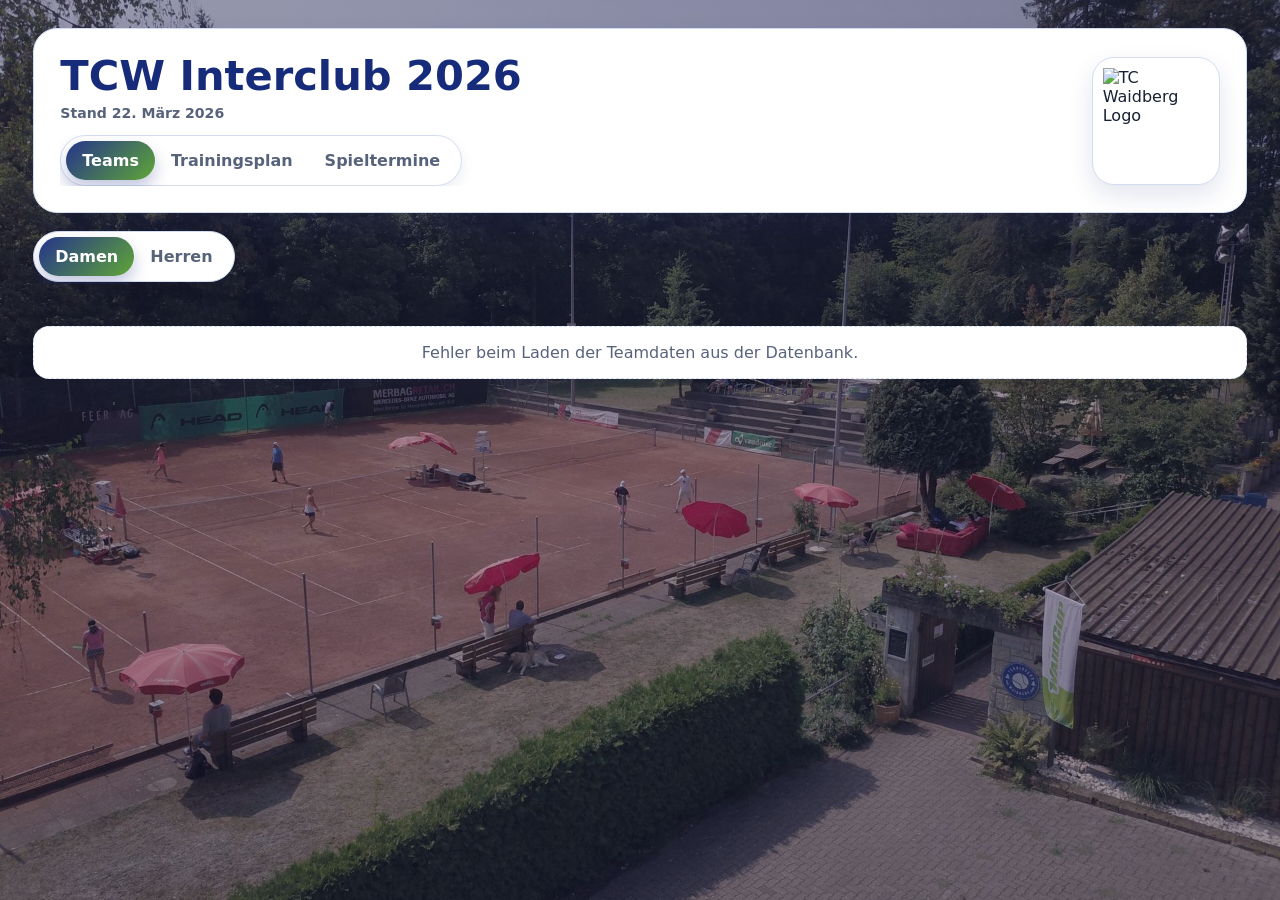
==== index.html @ bbd79ced "Initial commit" ====
<!doctype html>
<html lang="de">
<head>
  <meta charset="utf-8" />
  <meta name="viewport" content="width=device-width, initial-scale=1" />
  <title>Interclub 2026 | TC Waidberg</title>
  <link rel="preload" href="./fonts/manrope-400.ttf" as="font" type="font/ttf" crossorigin />
  <link rel="preload" href="./fonts/manrope-700.ttf" as="font" type="font/ttf" crossorigin />
  <link rel="icon" type="image/png" sizes="64x64" href="./favicon.png" />
  <link rel="shortcut icon" href="./favicon.ico" />
  <link rel="stylesheet" href="./style.css" />
</head>
<body>
  <main class="page">
    <section class="hero">
      <div>
        <h1>TCW Interclub 2026</h1>
        <div id="header-stand" class="subhead">Stand 22. März 2026</div>
        <div class="page-nav" aria-label="Seitennavigation">
          <div class="switch" role="tablist" aria-label="Seitenbereiche">
            <button class="active" type="button" data-view="teams">Teams</button>
            <button type="button" data-view="training">Trainingsplan</button>
            <button type="button" data-view="matches">Spieltermine</button>
          </div>
        </div>
      </div>
      <div class="logo-wrap" aria-label="TC Waidberg Logo">
        <img src="./logo-tcw.png" alt="TC Waidberg Logo" />
      </div>
    </section>

    <section id="view-teams" class="view active" aria-live="polite">
      <section class="toolbar" aria-label="Filterleiste">
        <div class="switch" role="tablist" aria-label="Kategorie">
          <button id="btn-damen" class="active" type="button" data-key="damen">Damen</button>
          <button id="btn-herren" type="button" data-key="herren">Herren</button>
        </div>
      </section>
      <section id="teams-grid" class="grid"></section>
      <div id="teams-empty" class="empty">Keine Teams für diese Auswahl.</div>
    </section>

    <section id="view-training" class="view" aria-live="polite">
      <section class="toolbar" aria-label="Tag auswählen">
        <div class="switch" role="tablist" aria-label="Wochentag">
          <button class="active" type="button" data-day="Montag">Montag</button>
          <button type="button" data-day="Dienstag">Dienstag</button>
          <button type="button" data-day="Mittwoch">Mittwoch</button>
          <button type="button" data-day="Donnerstag">Donnerstag</button>
          <button type="button" data-day="Freitag">Freitag</button>
        </div>
      </section>
      <section class="panel">
        <div class="table-wrap">
          <table>
            <thead>
              <tr>
                <th>Zeit</th>
                <th>Platz 1</th>
                <th>Platz 2</th>
                <th>Platz 3</th>
                <th>Platz 4</th>
                <th>Platz 5</th>
                <th>Platz 6</th>
              </tr>
            </thead>
            <tbody id="plan-body"></tbody>
          </table>
        </div>
      </section>
      <section class="legend">
        <h2>Grundsätze / Legende</h2>
        <ul id="legend-list"></ul>
      </section>
    </section>

    <section id="view-matches" class="view" aria-live="polite">
      <section class="toolbar" aria-label="Filter und externe Links">
        <div class="switch" role="tablist" aria-label="Runde">
          <button class="active" type="button" data-round="1">Runde 1</button>
          <button type="button" data-round="2">Runde 2</button>
          <button type="button" data-round="3">Runde 3</button>
          <button type="button" data-round="4">Runde 4</button>
          <button type="button" data-round="5">Runde 5</button>
        </div>
        <a class="cta-link" href="https://www.mytennis.ch/de/interclub/vereinsergebnisse?clubId=1298&year=2026" target="_blank" rel="noopener noreferrer">
          Link zu Swisstennis
        </a>
      </section>
      <section class="panel">
        <div class="table-wrap">
          <table class="matches-table">
            <thead>
              <tr>
                <th>Datum</th>
                <th>Zeit</th>
                <th>Liga</th>
                <th>Heimteam</th>
                <th>Gastteam</th>
              </tr>
            </thead>
            <tbody id="matches-body"></tbody>
          </table>
        </div>
      </section>
    </section>
  </main>

  <template id="card-template">
    <article class="card">
      <header class="card-head">
        <h2 class="card-title"></h2>
        <div class="card-meta">
          <div class="meta-line meta-teamziel"></div>
          <div class="meta-line meta-training"></div>
        </div>
      </header>
      <ul class="players"></ul>
    </article>
  </template>

  <script src="./app.js"></script>
</body>
</html>
---- style.css ----
@font-face {
  font-family: "Manrope";
  font-style: normal;
  font-weight: 400;
  font-display: swap;
  src: url("./fonts/manrope-400.ttf") format("truetype");
}

@font-face {
  font-family: "Manrope";
  font-style: normal;
  font-weight: 500;
  font-display: swap;
  src: url("./fonts/manrope-500.ttf") format("truetype");
}

@font-face {
  font-family: "Manrope";
  font-style: normal;
  font-weight: 700;
  font-display: swap;
  src: url("./fonts/manrope-700.ttf") format("truetype");
}

@font-face {
  font-family: "Manrope";
  font-style: normal;
  font-weight: 800;
  font-display: swap;
  src: url("./fonts/manrope-800.ttf") format("truetype");
}

:root {
  --blue-900: #172b7b;
  --blue-800: #25348b;
  --green-600: #5fa637;
  --green-100: #e7f5df;
  --text: #172033;
  --muted: #57627b;
  --line: #d3ddf1;
  --surface: #ffffff;
  --shadow: 0 14px 30px rgba(23, 43, 123, 0.12);
  --radius-xl: 24px;
  --radius-lg: 18px;
}

* { box-sizing: border-box; }

body {
  margin: 0;
  font-family: "Manrope", system-ui, -apple-system, Segoe UI, Roboto, Arial, sans-serif;
  color: var(--text);
  background:
    linear-gradient(rgba(10, 19, 58, 0.34), rgba(10, 19, 58, 0.34)),
    url("./bg-home.jpg") center / cover fixed no-repeat;
  min-height: 100vh;
}

.page {
  max-width: 1280px;
  margin: 0 auto;
  padding: 28px clamp(18px, 2.6vw, 36px) 44px;
}

.hero {
  display: grid;
  grid-template-columns: 1fr auto;
  gap: 18px;
  align-items: center;
  background: #fff;
  border: 1px solid var(--line);
  border-radius: var(--radius-xl);
  box-shadow: var(--shadow);
  padding: clamp(18px, 2.2vw, 26px);
}

h1 {
  margin: 0;
  line-height: 1.02;
  color: var(--blue-900);
  font-size: clamp(1.55rem, 3.5vw, 2.6rem);
  font-weight: 800;
}

.subhead {
  margin-top: 8px;
  font-size: 0.88rem;
  font-weight: 700;
  color: var(--muted);
}

.logo-wrap {
  width: clamp(86px, 11vw, 128px);
  aspect-ratio: 1 / 1;
  border-radius: 22px;
  background: #fff;
  border: 1px solid var(--line);
  display: grid;
  place-items: center;
  padding: 10px;
  box-shadow: 0 10px 24px rgba(23, 43, 123, 0.12);
}

.logo-wrap img {
  width: 100%;
  height: 100%;
  object-fit: contain;
}

.page-nav {
  margin-top: 14px;
  overflow-x: auto;
  -webkit-overflow-scrolling: touch;
}

.toolbar {
  margin-top: 18px;
  display: flex;
  flex-wrap: nowrap;
  gap: 10px;
  align-items: center;
  justify-content: flex-start;
  overflow-x: auto;
  -webkit-overflow-scrolling: touch;
  padding-bottom: 2px;
}

.switch {
  display: inline-flex;
  background: #fff;
  border: 1px solid var(--line);
  border-radius: 999px;
  padding: 5px;
  box-shadow: 0 6px 14px rgba(23, 43, 123, 0.08);
  flex: 0 0 auto;
}

.switch button,
.switch a {
  border: 0;
  background: transparent;
  color: var(--muted);
  font: inherit;
  font-weight: 700;
  padding: 10px 16px;
  border-radius: 999px;
  cursor: pointer;
  transition: all .18s ease;
  text-decoration: none;
  white-space: nowrap;
}

.switch .active {
  background: linear-gradient(135deg, var(--blue-800), var(--green-600));
  color: #fff;
  box-shadow: 0 8px 16px rgba(37, 52, 139, 0.28);
}

.view {
  display: none;
}

.view.active {
  display: block;
}

.grid {
  margin-top: 16px;
  display: grid;
  grid-template-columns: repeat(12, 1fr);
  gap: 14px;
}

.card {
  grid-column: span 4;
  background: var(--surface);
  border: 1px solid var(--line);
  border-radius: var(--radius-lg);
  overflow: clip;
  box-shadow: 0 8px 18px rgba(23, 43, 123, 0.09);
  display: flex;
  flex-direction: column;
  min-height: 250px;
}

.card-head {
  background: var(--blue-800);
  color: #fff;
  padding: 14px 14px 12px;
  border-bottom: 4px solid var(--green-600);
  display: flex;
  flex-direction: column;
  gap: 4px;
}

.card-title {
  margin: 0;
  font-size: 1.02rem;
  line-height: 1.24;
  font-weight: 800;
}

.card-meta {
  font-size: 0.83rem;
  line-height: 1.28;
  font-weight: 500;
  display: grid;
  gap: 3px;
  margin-top: 2px;
}

.meta-line { opacity: 0.96; }

.players {
  list-style: none;
  margin: 0;
  padding: 10px 14px 14px;
  display: grid;
  gap: 7px;
  font-size: 0.92rem;
  color: var(--text);
}

.players li {
  line-height: 1.24;
  display: grid;
  grid-template-columns: 1fr auto;
  align-items: baseline;
  gap: 10px;
}

.player-link {
  cursor: pointer;
  text-decoration: underline;
  text-decoration-thickness: 1px;
  text-underline-offset: 2px;
}

.player-rank {
  font-weight: 800;
  color: var(--muted);
  white-space: nowrap;
  text-align: right;
}

.empty {
  margin-top: 26px;
  border: 1px dashed var(--line);
  border-radius: 16px;
  background: #fff;
  color: var(--muted);
  padding: 16px;
  text-align: center;
  display: none;
}

.panel {
  margin-top: 16px;
  background: #fff;
  border: 1px solid var(--line);
  border-radius: var(--radius-lg);
  box-shadow: 0 8px 18px rgba(23, 43, 123, 0.09);
  overflow: hidden;
}

.table-wrap {
  overflow-x: auto;
}

table {
  width: 100%;
  border-collapse: collapse;
  min-width: 860px;
}

.matches-table {
  min-width: 980px;
}

thead th {
  background: var(--blue-800);
  color: #fff;
  text-align: left;
  font-size: 0.88rem;
  padding: 12px;
  border-bottom: 3px solid var(--green-600);
  white-space: nowrap;
}

tbody td {
  padding: 10px 12px;
  border-bottom: 1px solid var(--line);
  font-size: 0.9rem;
  vertical-align: top;
}

tbody tr:nth-child(even) td {
  background: #fafcff;
}

tbody tr:last-child td {
  border-bottom: 0;
}

td.time,
.col-date,
.col-time {
  white-space: nowrap;
}

td.time,
.date-label {
  font-weight: 800;
  color: var(--blue-900);
}

.muted {
  color: #9aa5be;
}

.legend {
  margin-top: 16px;
  background: #fff;
  border: 1px solid var(--line);
  border-radius: var(--radius-lg);
  box-shadow: 0 8px 18px rgba(23, 43, 123, 0.09);
  padding: 16px;
}

.legend h2 {
  margin: 0 0 10px;
  font-size: 1.05rem;
  color: var(--blue-900);
}

.legend ul {
  list-style: none;
  margin: 0;
  padding: 0;
  display: grid;
  gap: 8px;
  font-size: 0.9rem;
}

.legend li {
  border: 1px solid var(--line);
  border-radius: 12px;
  padding: 8px 10px;
  background: #fbfcff;
}

.legend strong {
  color: var(--blue-900);
}

.cta-link {
  display: inline-flex;
  align-items: center;
  justify-content: center;
  padding: 10px 16px;
  border-radius: 999px;
  border: 1px solid var(--line);
  background: #fff;
  color: var(--blue-900);
  font-weight: 800;
  text-decoration: none;
  box-shadow: 0 6px 14px rgba(23, 43, 123, 0.08);
  white-space: nowrap;
  flex: 0 0 auto;
}

.club-name {
  font-weight: 800;
  color: var(--blue-900);
}

@media (max-width: 900px) {
  .hero { grid-template-columns: minmax(0, 1fr) auto; }
  .logo-wrap { width: 76px; }
  .card { grid-column: span 6; }
}

@media (max-width: 620px) {
  .page { padding-inline: 12px; }
  .card { grid-column: span 12; }
  .players { font-size: 0.9rem; }
  .switch button,
  .switch a,
  .cta-link { padding: 9px 12px; }
}

@media print {
  body { background: #fff; }
  .page { max-width: none; padding: 0; }
  .hero, .toolbar, .panel, .legend { box-shadow: none; }
}
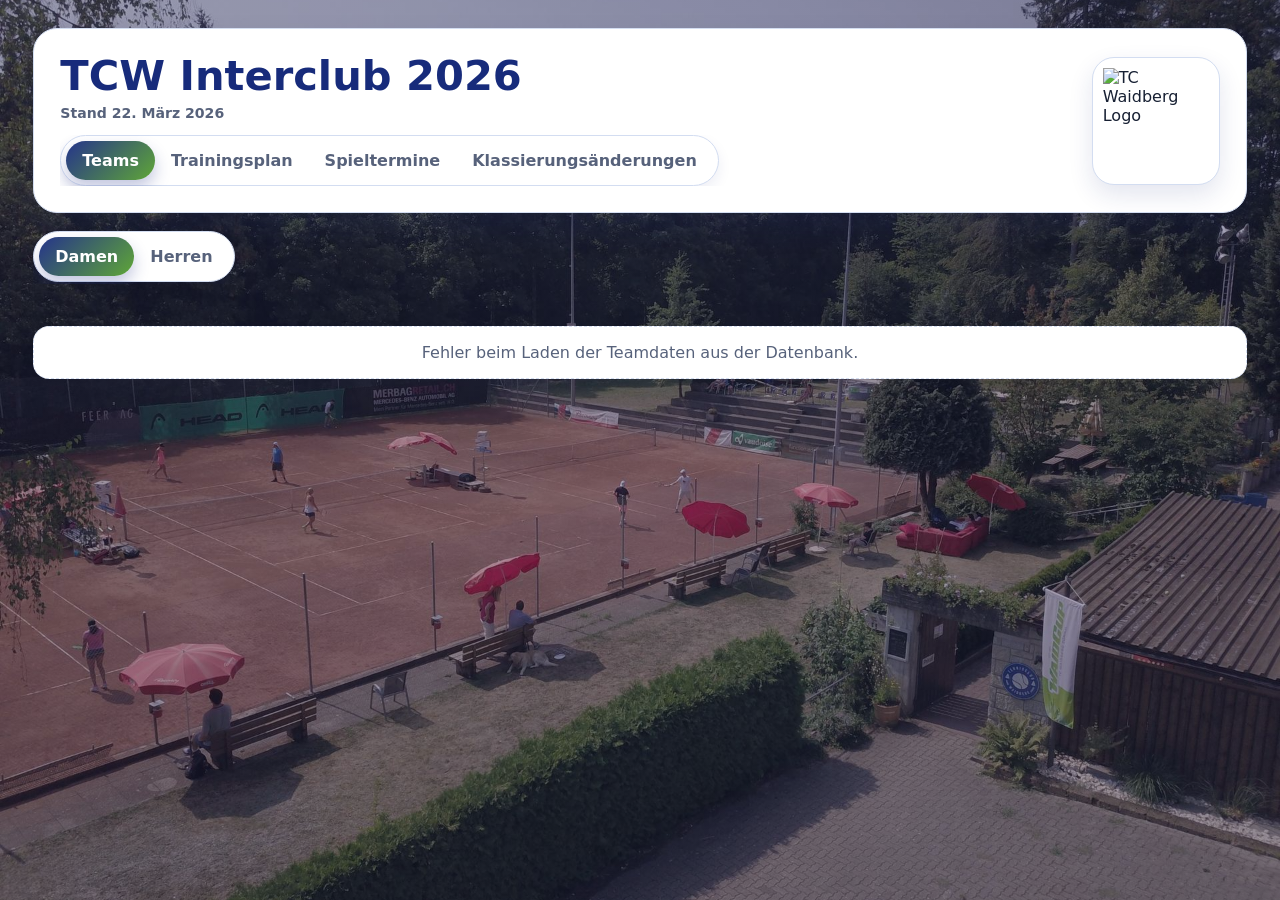
==== commit 2eecf80a: "Update interclub site and admin tooling" ====
--- a/index.html
+++ b/index.html
@@ -21,6 +21,7 @@
             <button class="active" type="button" data-view="teams">Teams</button>
             <button type="button" data-view="training">Trainingsplan</button>
             <button type="button" data-view="matches">Spieltermine</button>
+            <button type="button" data-view="changes">Klassierungsänderungen</button>
           </div>
         </div>
       </div>
@@ -104,6 +105,25 @@
         </div>
       </section>
     </section>
+
+    <section id="view-changes" class="view" aria-live="polite">
+      <section class="panel">
+        <div class="table-wrap">
+          <table class="changes-table">
+            <thead>
+              <tr>
+                <th>Spieler</th>
+                <th>Klassierung neu</th>
+                <th>Klassierung alt</th>
+                <th>Datum</th>
+              </tr>
+            </thead>
+            <tbody id="changes-body"></tbody>
+          </table>
+        </div>
+      </section>
+      <div id="changes-empty" class="empty">Keine Klassierungsänderungen vorhanden.</div>
+    </section>
   </main>
 
   <template id="card-template">
--- a/style.css
+++ b/style.css
@@ -277,6 +277,10 @@
   min-width: 980px;
 }
 
+.changes-table {
+  min-width: 780px;
+}
+
 thead th {
   background: var(--blue-800);
   color: #fff;
@@ -374,6 +378,48 @@
   color: var(--blue-900);
 }
 
+.change-player {
+  display: inline-flex;
+  align-items: center;
+  gap: 10px;
+}
+
+.change-link {
+  color: var(--blue-900);
+  font-weight: 700;
+  text-decoration: none;
+}
+
+.change-link:hover {
+  text-decoration: underline;
+}
+
+.change-arrow {
+  display: inline-grid;
+  place-items: center;
+  width: 24px;
+  height: 24px;
+  border-radius: 999px;
+  font-size: 0.95rem;
+  font-weight: 800;
+  line-height: 1;
+}
+
+.change-arrow.up {
+  background: var(--green-100);
+  color: var(--green-600);
+}
+
+.change-arrow.down {
+  background: #ffe9eb;
+  color: #b3354b;
+}
+
+.change-arrow.flat {
+  background: #eef2fb;
+  color: var(--muted);
+}
+
 @media (max-width: 900px) {
   .hero { grid-template-columns: minmax(0, 1fr) auto; }
   .logo-wrap { width: 76px; }
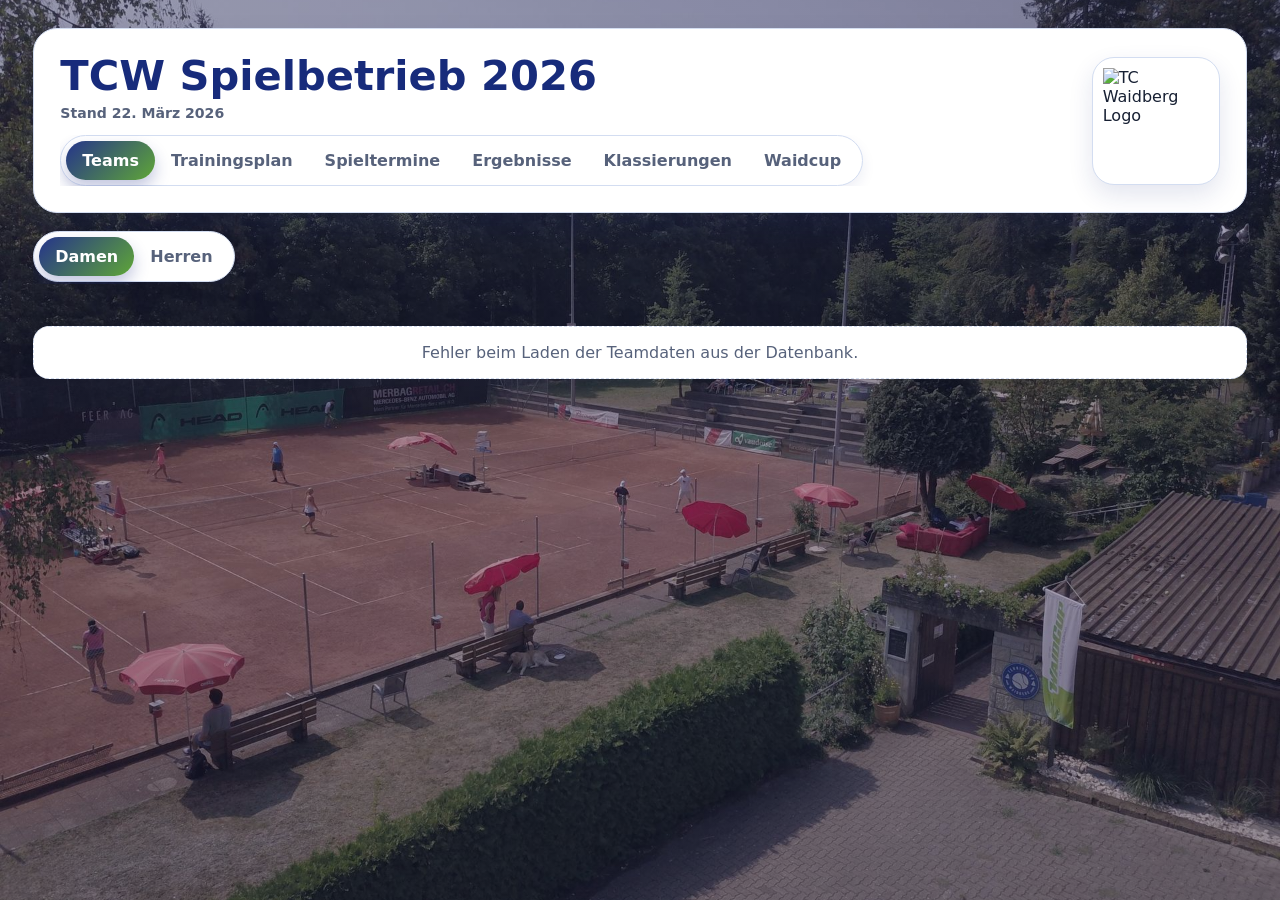
==== commit aa4e5d9e: "Add year-aware interclub results and UI updates" ====
--- a/index.html
+++ b/index.html
@@ -3,25 +3,27 @@
 <head>
   <meta charset="utf-8" />
   <meta name="viewport" content="width=device-width, initial-scale=1" />
-  <title>Interclub 2026 | TC Waidberg</title>
+  <title>TCW Spielbetrieb 2026 | TC Waidberg</title>
   <link rel="preload" href="./fonts/manrope-400.ttf" as="font" type="font/ttf" crossorigin />
   <link rel="preload" href="./fonts/manrope-700.ttf" as="font" type="font/ttf" crossorigin />
   <link rel="icon" type="image/png" sizes="64x64" href="./favicon.png" />
   <link rel="shortcut icon" href="./favicon.ico" />
-  <link rel="stylesheet" href="./style.css" />
+  <link rel="stylesheet" href="./style.css?v=20260427j" />
 </head>
 <body>
   <main class="page">
     <section class="hero">
       <div>
-        <h1>TCW Interclub 2026</h1>
+        <h1>TCW Spielbetrieb 2026</h1>
         <div id="header-stand" class="subhead">Stand 22. März 2026</div>
         <div class="page-nav" aria-label="Seitennavigation">
           <div class="switch" role="tablist" aria-label="Seitenbereiche">
             <button class="active" type="button" data-view="teams">Teams</button>
             <button type="button" data-view="training">Trainingsplan</button>
             <button type="button" data-view="matches">Spieltermine</button>
-            <button type="button" data-view="changes">Klassierungsänderungen</button>
+            <button type="button" data-view="results">Ergebnisse</button>
+            <button type="button" data-view="ratings">Klassierungen</button>
+            <button type="button" data-view="waidcup">Waidcup</button>
           </div>
         </div>
       </div>
@@ -106,30 +108,201 @@
       </section>
     </section>
 
-    <section id="view-changes" class="view" aria-live="polite">
-      <section class="panel">
+    <section id="view-results" class="view" aria-live="polite">
+      <section class="toolbar results-toolbar" aria-label="Interclub-Filter">
+        <div class="results-filter-stack">
+          <div class="results-year-switch" role="tablist" aria-label="Jahr auswählen">
+            <button type="button" data-results-year="2026">2026</button>
+            <button type="button" data-results-year="2025">2025</button>
+            <button type="button" data-results-year="2024">2024</button>
+            <button type="button" data-results-year="2023">2023</button>
+            <button type="button" data-results-year="2022">2022</button>
+            <button type="button" data-results-year="2021">2021</button>
+          </div>
+          <div id="results-team-switch" class="results-team-switch"></div>
+        </div>
+      </section>
+      <section class="panel results-panel">
+        <div id="results-overview">
+          <div class="results-intro">
+            <h2 id="results-title">Ergebnisse</h2>
+            <p id="results-subtitle">Lädt…</p>
+          </div>
+          <div class="results-grid">
+            <div class="results-column">
+              <p class="results-section-title">Resultate</p>
+              <div class="table-wrap">
+                <table class="results-table">
+                  <thead>
+                    <tr>
+                      <th>Runde</th>
+                      <th>Datum</th>
+                      <th>Begegnung</th>
+                      <th>Resultat</th>
+                    </tr>
+                  </thead>
+                  <tbody id="results-matches-body"></tbody>
+                </table>
+              </div>
+            </div>
+            <div class="results-column">
+              <p class="results-section-title">Rangliste</p>
+              <div class="table-wrap">
+                <table class="results-ranking-table">
+                  <thead>
+                    <tr>
+                      <th>Rang</th>
+                      <th>Team</th>
+                      <th>Punkte</th>
+                      <th>Sätze</th>
+                    </tr>
+                  </thead>
+                  <tbody id="results-ranking-body"></tbody>
+                </table>
+              </div>
+            </div>
+          </div>
+        </div>
+        <div id="results-detail" class="results-detail" hidden>
+          <div class="results-detail-head">
+            <button id="results-back" class="results-back" type="button">← Zurück</button>
+            <div class="results-detail-meta">
+              <h2 id="encount-title">Begegnung</h2>
+              <p id="encount-subtitle">Lädt…</p>
+            </div>
+            <a id="encount-badge" class="encount-badge" href="#" target="_blank" rel="noopener noreferrer">–:–</a>
+          </div>
+          <div class="results-detail-section">
+            <p class="results-section-title">Einzel</p>
+            <div class="table-wrap">
+              <table class="encount-table">
+                <thead>
+                  <tr>
+                    <th>Position</th>
+                    <th id="encount-singles-home-head">Heim</th>
+                    <th id="encount-singles-visit-head">Gast</th>
+                    <th>Resultat</th>
+                  </tr>
+                </thead>
+                <tbody id="encount-singles-body"></tbody>
+              </table>
+            </div>
+          </div>
+          <div class="results-detail-section">
+            <p class="results-section-title">Doppel</p>
+            <div class="table-wrap">
+              <table class="encount-table">
+                <thead>
+                  <tr>
+                    <th>Position</th>
+                    <th id="encount-doubles-home-head">Heim</th>
+                    <th id="encount-doubles-visit-head">Gast</th>
+                    <th>Resultat</th>
+                  </tr>
+                </thead>
+                <tbody id="encount-doubles-body"></tbody>
+              </table>
+            </div>
+          </div>
+        </div>
+      </section>
+      <div id="results-empty" class="empty">Keine Resultate verfügbar.</div>
+    </section>
+
+    <section id="view-ratings" class="view" aria-live="polite">
+      <section class="toolbar" aria-label="Klassierungen">
+        <div class="switch" role="tablist" aria-label="Klassierungen">
+          <button id="btn-rating-changes" type="button" data-ratings-view="changes" class="active">Klassierungsänderungen</button>
+          <button id="btn-rating-compare" type="button" data-ratings-view="compare">Klassierungsvergleich DE/US</button>
+        </div>
+      </section>
+
+      <section id="ratings-changes" class="ratings-subview active">
+        <section class="panel">
+          <div class="table-wrap">
+            <table class="changes-table">
+              <thead>
+                <tr>
+                  <th>Spieler</th>
+                  <th>Klassierung neu</th>
+                  <th>Klassierung alt</th>
+                  <th>Datum</th>
+                </tr>
+              </thead>
+              <tbody id="changes-body"></tbody>
+            </table>
+          </div>
+        </section>
+        <div id="changes-empty" class="empty">Keine Klassierungsänderungen vorhanden.</div>
+      </section>
+
+      <section id="ratings-compare" class="ratings-subview" hidden>
+        <section class="panel compare-panel">
+          <div class="compare-intro">
+            <h2>LK ↔ Swiss Tennis</h2>
+            <p>Vergleich der deutschen Leistungsklassen mit der Swiss-Tennis-Klassierung und einer groben NTRP-Einordnung.</p>
+          </div>
+          <div class="table-wrap">
+            <table class="compare-table">
+              <thead>
+                <tr>
+                  <th>LK</th>
+                  <th>Swiss</th>
+                  <th>Niveau</th>
+                  <th>NTRP</th>
+                </tr>
+              </thead>
+              <tbody id="compare-body"></tbody>
+            </table>
+          </div>
+          <div class="compare-legend" id="compare-legend"></div>
+          <div class="compare-note">
+            Quelle: ITN Conversion Chart (ITF, rev. 2009), ergänzt durch die Uni-St.-Gallen-Konversionstabelle. Übergänge zwischen Klassen sind fliessend.
+          </div>
+        </section>
+      </section>
+    </section>
+
+    <section id="view-waidcup" class="view" aria-live="polite">
+      <section class="panel waidcup-panel">
+        <div class="waidcup-intro">
+          <div class="waidcup-intro-head">
+            <h2>Anmeldungen</h2>
+            <a class="cta-link" href="https://www.mytennis.ch/de/turniere/158138" target="_blank" rel="noopener noreferrer">
+              Jetzt anmelden
+            </a>
+          </div>
+          <p id="waidcup-updated">Lädt…</p>
+        </div>
+        <div id="waidcup-event-tabs" class="switch waidcup-event-tabs" role="tablist" aria-label="Waidcup Kategorien"></div>
         <div class="table-wrap">
-          <table class="changes-table">
+          <table class="waidcup-table">
             <thead>
               <tr>
                 <th>Spieler</th>
-                <th>Klassierung neu</th>
-                <th>Klassierung alt</th>
-                <th>Datum</th>
+                <th>Klassierung</th>
+                <th>Anmeldedatum</th>
               </tr>
             </thead>
-            <tbody id="changes-body"></tbody>
+            <tbody id="waidcup-body">
+              <tr>
+                <td colspan="3">Lädt…</td>
+              </tr>
+            </tbody>
           </table>
         </div>
       </section>
-      <div id="changes-empty" class="empty">Keine Klassierungsänderungen vorhanden.</div>
+      <div id="waidcup-empty" class="empty">Keine Waidcup-Anmeldungen vorhanden.</div>
     </section>
   </main>
 
   <template id="card-template">
     <article class="card">
       <header class="card-head">
-        <h2 class="card-title"></h2>
+        <div class="card-head-top">
+          <h2 class="card-title"></h2>
+          <button type="button" class="team-group-link" hidden></button>
+        </div>
         <div class="card-meta">
           <div class="meta-line meta-teamziel"></div>
           <div class="meta-line meta-training"></div>
@@ -139,6 +312,6 @@
     </article>
   </template>
 
-  <script src="./app.js"></script>
+  <script src="./app.js?v=20260427j"></script>
 </body>
 </html>
--- a/style.css
+++ b/style.css
@@ -42,6 +42,19 @@
   --shadow: 0 14px 30px rgba(23, 43, 123, 0.12);
   --radius-xl: 24px;
   --radius-lg: 18px;
+  --compare-n1: #e05555;
+  --compare-n2: #f08b2d;
+  --compare-n3: #d3a500;
+  --compare-n4: #86a91d;
+  --compare-r1: #1f8fb4;
+  --compare-r2: #2f6fd0;
+  --compare-r3: #5f57cc;
+  --compare-r4: #7d50d3;
+  --compare-r5: #9460cf;
+  --compare-r6: #a86ec8;
+  --compare-r7: #7f76bb;
+  --compare-r8: #8791a7;
+  --compare-r9: #6f778f;
 }
 
 * { box-sizing: border-box; }
@@ -57,7 +70,7 @@
 }
 
 .page {
-  max-width: 1280px;
+  max-width: 1310px;
   margin: 0 auto;
   padding: 28px clamp(18px, 2.6vw, 36px) 44px;
 }
@@ -193,11 +206,36 @@
   gap: 4px;
 }
 
+.card-head-top {
+  display: grid;
+  grid-template-columns: minmax(0, 1fr) auto;
+  gap: 10px;
+  align-items: start;
+}
+
 .card-title {
   margin: 0;
   font-size: 1.02rem;
   line-height: 1.24;
   font-weight: 800;
+}
+
+.team-group-link {
+  border: 1px solid rgba(255, 255, 255, 0.34);
+  background: rgba(255, 255, 255, 0.14);
+  color: #fff;
+  font: inherit;
+  font-size: 0.78rem;
+  font-weight: 800;
+  padding: 7px 10px;
+  border-radius: 999px;
+  cursor: pointer;
+  text-align: center;
+  white-space: nowrap;
+}
+
+.team-group-link:hover {
+  background: rgba(255, 255, 255, 0.22);
 }
 
 .card-meta {
@@ -420,10 +458,542 @@
   color: var(--muted);
 }
 
+.compare-panel {
+  padding: 0;
+}
+
+.compare-intro {
+  padding: 18px 18px 8px;
+}
+
+.compare-intro h2 {
+  margin: 0;
+  color: var(--blue-900);
+  font-size: 1.15rem;
+}
+
+.compare-intro p {
+  margin: 8px 0 0;
+  color: var(--muted);
+  font-size: 0.92rem;
+  line-height: 1.5;
+}
+
+.compare-table {
+  min-width: 760px;
+}
+
+.compare-table tbody td {
+  vertical-align: middle;
+}
+
+.compare-lk,
+.compare-ntrp {
+  white-space: nowrap;
+  font-weight: 800;
+}
+
+.compare-swiss {
+  white-space: nowrap;
+  font-weight: 800;
+}
+
+.compare-bar-cell {
+  min-width: 240px;
+}
+
+.compare-bar-track {
+  width: 100%;
+  height: 10px;
+  border-radius: 999px;
+  background: #edf2fb;
+  overflow: hidden;
+}
+
+.compare-bar-fill {
+  height: 100%;
+  border-radius: 999px;
+}
+
+.compare-highlight td {
+  background: #f6fbe8 !important;
+}
+
+.compare-legend {
+  display: flex;
+  flex-wrap: wrap;
+  gap: 10px;
+  padding: 16px 18px 0;
+}
+
+.compare-legend-item {
+  display: inline-flex;
+  align-items: center;
+  gap: 8px;
+  color: var(--muted);
+  font-size: 0.8rem;
+  font-weight: 700;
+}
+
+.compare-legend-dot {
+  width: 10px;
+  height: 10px;
+  border-radius: 999px;
+  flex: 0 0 auto;
+}
+
+.compare-note {
+  padding: 16px 18px 18px;
+  color: var(--muted);
+  font-size: 0.78rem;
+  line-height: 1.55;
+}
+
+.ratings-subview {
+  display: none;
+}
+
+.ratings-subview.active {
+  display: block;
+}
+
+.waidcup-panel {
+  padding: 0;
+}
+
+.waidcup-intro {
+  padding: 18px 18px 8px;
+}
+
+.waidcup-intro-head {
+  display: grid;
+  grid-template-columns: minmax(0, 1fr) auto;
+  gap: 12px;
+  align-items: center;
+}
+
+.waidcup-intro h2 {
+  margin: 0;
+  color: var(--blue-900);
+  font-size: 1.15rem;
+}
+
+.waidcup-intro p {
+  margin: 8px 0 0;
+  color: var(--muted);
+  font-size: 0.92rem;
+  line-height: 1.45;
+}
+
+.waidcup-event-tabs {
+  margin: 0 18px 12px;
+  overflow-x: auto;
+  -webkit-overflow-scrolling: touch;
+}
+
+.waidcup-entry-main {
+  min-width: 0;
+  display: grid;
+  gap: 6px;
+}
+
+.waidcup-table {
+  min-width: 100%;
+}
+
+.waidcup-table thead th {
+  background: transparent;
+  color: #8791a7;
+  text-transform: uppercase;
+  letter-spacing: 0.08em;
+  font-size: 0.7rem;
+  font-weight: 800;
+  padding: 0 18px 8px;
+  border-bottom: 1px solid var(--line);
+  text-align: left;
+}
+
+.waidcup-table tbody td {
+  padding: 12px 18px;
+  border-bottom: 1px solid #eef2fb;
+  vertical-align: top;
+  font-size: 0.88rem;
+}
+
+.waidcup-table tbody tr:last-child td {
+  border-bottom: 0;
+}
+
+.waidcup-entry-line {
+  display: flex;
+  flex-wrap: wrap;
+  gap: 8px;
+  align-items: baseline;
+  color: var(--blue-900);
+  font-weight: 700;
+}
+
+.waidcup-player-link {
+  color: var(--blue-900);
+  text-decoration: none;
+}
+
+.waidcup-player-link:hover {
+  text-decoration: underline;
+}
+
+.waidcup-rank {
+  color: var(--muted);
+  font-size: 0.8rem;
+  font-weight: 800;
+}
+
+.waidcup-rank-line {
+  color: var(--muted);
+  font-size: 0.8rem;
+  font-weight: 800;
+}
+
+.waidcup-entry-meta {
+  color: var(--muted);
+  font-size: 0.8rem;
+  white-space: nowrap;
+}
+
+.results-toolbar {
+  overflow-x: visible;
+}
+
+.results-filter-stack {
+  display: grid;
+  gap: 12px;
+  width: 100%;
+  justify-items: start;
+}
+
+.results-team-switch {
+  display: grid;
+  gap: 12px;
+  width: 100%;
+  min-width: 0;
+}
+
+.results-team-group {
+  display: grid;
+  gap: 8px;
+}
+
+.results-team-group-label {
+  color: #8791a7;
+  text-transform: uppercase;
+  letter-spacing: 0.08em;
+  font-size: 0.7rem;
+  font-weight: 800;
+  padding-inline: 4px;
+}
+
+.results-team-row {
+  display: flex;
+  flex-wrap: wrap;
+  gap: 10px;
+}
+
+.results-team-switch button {
+  border: 1px solid var(--line);
+  background: #fff;
+  color: var(--blue-900);
+  font: inherit;
+  font-weight: 800;
+  padding: 10px 14px;
+  min-width: 9rem;
+  border-radius: 999px;
+  cursor: pointer;
+  box-shadow: 0 6px 14px rgba(23, 43, 123, 0.08);
+  text-align: center;
+}
+
+.results-team-switch button.active {
+  background: linear-gradient(135deg, var(--blue-800), var(--green-600));
+  color: #fff;
+  border-color: transparent;
+  box-shadow: 0 8px 16px rgba(37, 52, 139, 0.28);
+}
+
+.results-panel {
+  padding: 0;
+}
+
+.results-intro {
+  padding: 18px 18px 8px;
+}
+
+.results-intro h2 {
+  margin: 0;
+  color: var(--blue-900);
+  font-size: 1.15rem;
+}
+
+.results-intro p {
+  margin: 8px 0 0;
+  color: var(--muted);
+  font-size: 0.92rem;
+  line-height: 1.45;
+}
+
+.results-year-switch {
+  display: inline-flex;
+  width: fit-content;
+  max-width: 100%;
+  align-self: start;
+  background: #f5f8ff;
+  border: 1px solid var(--line);
+  border-radius: 999px;
+  padding: 4px;
+  box-shadow: 0 6px 14px rgba(23, 43, 123, 0.08);
+  flex-wrap: wrap;
+}
+
+.results-year-switch button {
+  border: 0;
+  background: transparent;
+  color: var(--muted);
+  font: inherit;
+  font-weight: 800;
+  padding: 8px 12px;
+  border-radius: 999px;
+  cursor: pointer;
+  white-space: nowrap;
+}
+
+.results-year-switch button.active {
+  background: linear-gradient(135deg, var(--blue-800), var(--green-600));
+  color: #fff;
+  box-shadow: 0 8px 16px rgba(37, 52, 139, 0.2);
+}
+
+.results-grid {
+  display: grid;
+  grid-template-columns: minmax(0, 1.35fr) minmax(280px, 0.65fr);
+  gap: 28px;
+  padding: 0 18px 18px;
+}
+
+.results-column {
+  min-width: 0;
+}
+
+.results-section-title {
+  margin: 0 0 10px;
+  font-size: 0.98rem;
+  font-weight: 800;
+  color: var(--blue-900);
+}
+
+.results-table,
+.results-ranking-table {
+  min-width: 100%;
+}
+
+.results-table thead th,
+.results-ranking-table thead th {
+  background: transparent;
+  color: #8791a7;
+  text-transform: uppercase;
+  letter-spacing: 0.08em;
+  font-size: 0.7rem;
+  font-weight: 800;
+  padding: 0 0 8px;
+  border-bottom: 1px solid var(--line);
+}
+
+.results-table tbody td,
+.results-ranking-table tbody td {
+  padding: 9px 0;
+  border-bottom: 1px solid #eef2fb;
+  background: transparent !important;
+  font-size: 0.86rem;
+}
+
+.results-table tbody tr:last-child td,
+.results-ranking-table tbody tr:last-child td {
+  border-bottom: 0;
+}
+
+.results-muted {
+  color: var(--muted);
+}
+
+.results-right {
+  text-align: right;
+}
+
+.results-strong {
+  font-weight: 800;
+  color: var(--blue-900);
+}
+
+.results-own td {
+  background: #f5f8ff !important;
+}
+
+.results-result-button {
+  border: 1px solid #d6deef;
+  background: #f7faff;
+  color: var(--blue-900);
+  font: inherit;
+  font-weight: 800;
+  cursor: pointer;
+  padding: 6px 10px;
+  border-radius: 999px;
+  display: inline-flex;
+  align-items: center;
+  gap: 8px;
+  white-space: nowrap;
+}
+
+.results-result-button:hover {
+  background: #eef4ff;
+  border-color: #bfcae4;
+}
+
+.results-result-value {
+  min-width: 2.5ch;
+}
+
+.results-result-hint {
+  font-size: 0.72rem;
+  letter-spacing: 0.04em;
+  text-transform: uppercase;
+  color: #6f7a94;
+}
+
+.results-table th:last-child,
+.results-table td:last-child,
+.results-ranking-table th:last-child,
+.results-ranking-table td:last-child {
+  text-align: right;
+}
+
+.results-detail {
+  padding: 18px;
+}
+
+.results-detail-head {
+  display: grid;
+  grid-template-columns: auto 1fr auto;
+  gap: 16px;
+  align-items: center;
+  margin-bottom: 18px;
+}
+
+.results-back {
+  border: 1px solid var(--line);
+  background: #fff;
+  color: var(--blue-900);
+  font: inherit;
+  font-weight: 800;
+  padding: 10px 14px;
+  border-radius: 999px;
+  cursor: pointer;
+  box-shadow: 0 6px 14px rgba(23, 43, 123, 0.08);
+}
+
+.results-detail-meta h2 {
+  margin: 0;
+  color: var(--blue-900);
+  font-size: 1.15rem;
+}
+
+.results-detail-meta p {
+  margin: 8px 0 0;
+  color: var(--muted);
+  font-size: 0.92rem;
+  line-height: 1.45;
+}
+
+.encount-badge {
+  display: inline-flex;
+  align-items: center;
+  justify-content: center;
+  min-width: 72px;
+  padding: 10px 14px;
+  border-radius: 999px;
+  font-weight: 800;
+  color: #fff;
+  background: var(--muted);
+  text-decoration: none;
+  cursor: pointer;
+}
+
+.encount-badge.home-win {
+  background: linear-gradient(135deg, var(--green-600), #76b84f);
+}
+
+.encount-badge.visit-win {
+  background: #8f9ab3;
+}
+
+.results-detail-section + .results-detail-section {
+  margin-top: 18px;
+}
+
+.encount-table {
+  min-width: 760px;
+}
+
+.encount-table td:nth-child(1),
+.encount-table td:nth-child(4),
+.encount-table th:nth-child(1),
+.encount-table th:nth-child(4) {
+  white-space: nowrap;
+}
+
+.encount-table td:nth-child(4),
+.encount-table th:nth-child(4) {
+  text-align: right;
+}
+
+.encount-player {
+  display: inline-flex;
+  flex-wrap: wrap;
+  gap: 6px;
+  align-items: baseline;
+}
+
+.encount-player.winner {
+  font-weight: 800;
+  color: var(--blue-900);
+}
+
+.encount-player.loser {
+  color: var(--muted);
+}
+
+.encount-player.neutral {
+  color: var(--blue-900);
+  font-weight: 600;
+}
+
+.encount-class {
+  font-size: 0.78rem;
+  color: #8791a7;
+}
+
+.encount-score {
+  font-weight: 800;
+  color: var(--blue-900);
+}
+
+.encount-score.walkover {
+  color: #b77a00;
+}
+
 @media (max-width: 900px) {
   .hero { grid-template-columns: minmax(0, 1fr) auto; }
   .logo-wrap { width: 76px; }
   .card { grid-column: span 6; }
+  .results-grid { grid-template-columns: 1fr; }
+  .results-detail-head { grid-template-columns: 1fr; }
 }
 
 @media (max-width: 620px) {
